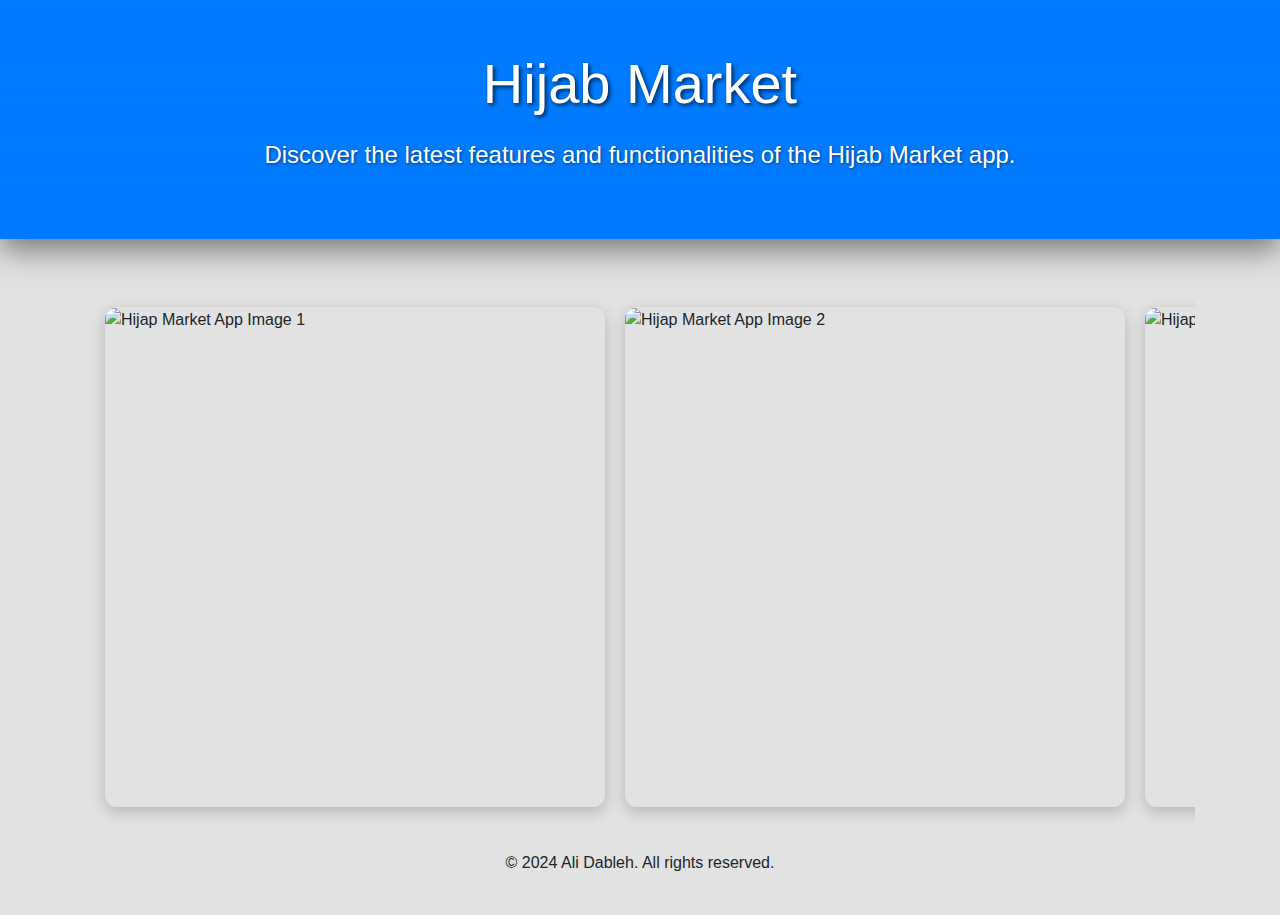
==== project1.html @ 1b122493 "Add files via upload" ====
<!DOCTYPE html>
<html lang="en">
<head>
    <meta charset="UTF-8">
    <meta name="viewport" content="width=device-width, initial-scale=1.0">
    <title>Project 1 - Hijab Market</title>
    <link rel="stylesheet" href="https://stackpath.bootstrapcdn.com/bootstrap/4.5.2/css/bootstrap.min.css">
    <link rel="stylesheet" href="styles.css">
    <style>
        body {
            background-color: #f8f9fa;
        }
        .hero {
            background-color: #007bff;
            padding: 50px 0;
            margin-bottom: 30px;
        }
        .project-gallery {
            display: flex;
            overflow-x: auto;
            gap: 20px;
            padding: 20px;
        }
        .project-image-container {
            position: relative;
            flex: 0 0 auto;
            width: 500px;
            height: 500px;
            overflow: hidden;
            border-radius: 12px;
            box-shadow: 0 5px 15px rgba(0, 0, 0, 0.2);
            transition: transform 0.3s;
        }
        .project-image-container:hover {
            transform: scale(1.05);
        }
        .project-image {
            width: 100%;
            height: 100%;
            object-fit: cover;
        }
        .image-overlay {
            position: absolute;
            top: 0;
            left: 0;
            width: 100%;
            height: 100%;
            display: flex;
            justify-content: center;
            align-items: center;
            background-color: rgba(0, 0, 0, 0.5);
            opacity: 0;
            transition: opacity 0.3s;
            border-radius: 12px;
        }
        .project-image-container:hover .image-overlay {
            opacity: 1;
        }
        .overlay-text {
            color: white;
            font-size: 1.2rem;
            text-align: center;
        }
    </style>
</head>
<body>
    <header class="hero text-center text-white">
        <div class="container">
            <h1 class="display-4">Hijab Market</h1>
            <p class="lead">Discover the latest features and functionalities of the Hijab Market app.</p>
        </div>
    </header>

    <div class="container mt-5">
        <div class="project-gallery">
            <div class="project-image-container">
                <img src="C:\Users\Ali\Downloads\22.png" class="project-image" alt="Hijap Market App Image 1">
                <div class="image-overlay">
                    <div class="overlay-text">Image 1 Description</div>
                </div>
            </div>
            <div class="project-image-container">
                <img src="C:\Users\Ali\Downloads\21.png" class="project-image" alt="Hijap Market App Image 2">
                <div class="image-overlay">
                    <div class="overlay-text">Image 2 Description</div>
                </div>
            </div>
            <div class="project-image-container">
                <img src="C:\Users\Ali\Downloads\purchase the latest trends.png" class="project-image" alt="Hijap Market App Image 3">
                <div class="image-overlay">
                    <div class="overlay-text">Image 3 Description</div>
                </div>
            </div>
            <div class="project-image-container">
                <img src="C:\Users\Ali\Downloads\purchase the latest trends (1).png" class="project-image" alt="Hijap Market App Image 4">
                <div class="image-overlay">
                    <div class="overlay-text">Image 4 Description</div>
                </div>
            </div>
            <div class="project-image-container">
                <img src="C:\Users\Ali\Downloads\purchase the latest trends (2).png" class="project-image" alt="Hijap Market App Image 5">
                <div class="image-overlay">
                    <div class="overlay-text">Image 5 Description</div>
                </div>
            </div>
            <div class="project-image-container">
                <img src="C:\Users\Ali\Downloads\purchase the latest trends (3).png" class="project-image" alt="Hijap Market App Image 6">
                <div class="image-overlay">
                    <div class="overlay-text">Image 6 Description</div>
                </div>
            </div>
        </div>
    </div>

    <footer class="text-center py-4">
        <p>&copy; 2024 Ali Dableh. All rights reserved.</p>
    </footer>

    <script src="https://code.jquery.com/jquery-3.5.1.slim.min.js"></script>
    <script src="https://cdn.jsdelivr.net/npm/@popperjs/core@2.11.6/dist/umd/popper.min.js"></script>
    <script src="https://stackpath.bootstrapcdn.com/bootstrap/4.5.2/js/bootstrap.min.js"></script>
</body>
</html>
---- styles.css ----
body {
    background: linear-gradient(135deg, #e2e2e2 25%, #f0f4f8 25%, #f0f4f8 50%, #e2e2e2 50%, #e2e2e2 75%, #f0f4f8 75%, #f0f4f8 100%);
    background-size: 400% 400%;
    animation: gradient 15s ease infinite; /* زيادة وقت الحركة */
    font-family: 'Arial', sans-serif;
}

@keyframes gradient {
    0% { background-position: 0% 50%; }
    50% { background-position: 100% 50%; }
    100% { background-position: 0% 50%; }
}

.hero {
    background-image: linear-gradient(rgba(0, 123, 255, 0.8), rgba(0, 123, 255, 0.5)), url('hero-background.jpg'); /* تدرج مع صورة الخلفية */
    background-size: cover;
    background-position: center;
    padding: 100px 0;
    box-shadow: 0 10px 30px rgba(0, 0, 0, 0.5);
    margin-bottom: 50px; /* Add margin below the hero section */
}

.hero h1 {
    font-size: 3.5rem;
    margin-bottom: 20px;
    text-shadow: 2px 2px 4px rgba(0, 0, 0, 0.7);
    color: #ffffff; /* لون النص الأبيض */
}

.hero p {
    font-size: 1.5rem;
    text-shadow: 1px 1px 3px rgba(0, 0, 0, 0.5);
    color: #ffffff; /* لون النص الأبيض */
}
.card {
    perspective: 1200px; /* زيادة المنظور لتعزيز التأثير ثلاثي الأبعاد */
    margin-top: 50px; /* تقليل المسافة لجعل البطاقات أقرب */
}

.my-card {
    position: relative; /* ضروري لتحديد مواقع العناصر الفرعية */
    display: block; /* يجعل من السهل النقر على البطاقة بالكامل */
    width: 300px; /* عرض ثابت للبطاقات */
    height: 400px; /* ارتفاع ثابت للبطاقات */
    border-radius: 15px; /* زوايا مدورة */
    overflow: hidden; /* يضمن عدم تجاوز المحتوى للبطاقة */
    transition: transform 0.4s ease, box-shadow 0.4s ease; /* انتقالات سلسة */
    box-shadow: 0 15px 30px rgba(0, 0, 0, 0.2); /* ظل لتعزيز تأثير الطفو */
    margin: 0 auto; /* توسيط البطاقة */
    background: linear-gradient(135deg, #f3f4f6, #e2e8f0); /* تدرج خلفية لطيف */
}

.my-card:hover {
    transform: translateY(-10px); /* رفع خفيف عند التحويم */
    box-shadow: 0 25px 50px rgba(0, 0, 0, 0.3); /* ظل أعمق عند التحويم */
}

.my-card-inner {
    position: relative;
    width: 100%;
    height: 100%;
    transition: transform 0.6s ease; /* انتقال سلس للدوران */
    transform-style: preserve-3d; /* حفظ 3D */
}

.my-card:hover .my-card-inner {
    transform: rotateY(180deg); /* دوران عند التحويم */
}

.my-card-front,
.my-card-back {
    position: absolute;
    width: 100%;
    height: 100%;
    backface-visibility: hidden; /* إخفاء الوجه الخلفي عند الدوران */
    border-radius: 15px; /* تطابق الزوايا المدورة */
}

.my-card-front {
    background: linear-gradient(135deg, #ffffff, #f0f4f8); /* تدرج لوني ناعم */
    display: flex;
    flex-direction: column;
    align-items: center;
    justify-content: center;
    padding: 20px; /* تباعد داخل البطاقة */
    text-align: center; /* محاذاة النص في الوسط */
    box-shadow: 0 10px 20px rgba(0, 0, 0, 0.1); /* ظل خفيف */
}

.my-card-back {
    background-color: #007bff; /* خلفية زرقاء */
    background-image: linear-gradient(to bottom right, #007bff, #00aaff); /* تدرج لوني للخلفية */
    color: white;
    display: flex;
    flex-direction: column;
    align-items: center;
    justify-content: center;
    transform: rotateY(180deg); /* بدءًا من الوجه الخلفي */
    padding: 20px; /* تباعد داخل البطاقة الخلفية */
    text-align: center; /* محاذاة النص في الوسط */
    box-shadow: 0 10px 20px rgba(0, 0, 0, 0.1); /* ظل خفيف */
}

.my-card h3 {
    font-size: 1.6rem; /* حجم أكبر للعناوين */
    margin-bottom: 10px; /* تباعد أسفل العنوان */
    color: #333; /* لون داكن للعناوين */
}

.my-card p {
    color: #555; /* لون نص داكن */
    line-height: 1.6; /* تباعد بين الأسطر */
    font-size: 1rem; /* حجم نص معقول */
}

/* إضافة تأثيرات متقدمة عند التمرير */
.my-card-front:hover {
    transform: scale(1.05); /* تكبير خفيف عند التحويم */
    transition: transform 0.2s ease; /* انتقال سلس */
}


.about-me {
    background-color: #f8f9fa; /* لون خلفية فاتح للقسم */
    padding: 40px 20px; /* تباعد أعلى وأسفل وأطراف */
    border-radius: 10px; /* زوايا مدورة */
    box-shadow: 0 4px 20px rgba(0, 0, 0, 0.5); /* ظل خفيف للقسم */
}

.about-me h2 {
    color: #007bff; /* لون مميز للعناوين */
    padding-top: 20px; /* تباعد مناسب */
}

.about-me-content {
    margin: 20px auto; /* تباعد تلقائي من الأعلى والأسفل */
}

.about-me-photo {
    margin-bottom: 20px; /* تباعد أسفل الصورة */
    border-radius: 50%; /* جعل الصورة دائرية */
    width: 160px; /* عرض الصورة */
    height: 160px; /* ارتفاع الصورة */
    box-shadow: 0 4px 15px rgba(0, 0, 0, 0.5); /* ظل خفيف */
}

.about-me h3 {
    color: #333; /* لون داكن للاسم */
    margin-top: 10px; /* تباعد أعلى عنوان الاسم */
}

.about-me p {
    color: #666; /* لون نص داكن */
    line-height: 1.6; /* تباعد بين الأسطر */
}

/* تحسين الأزرار */
.btn-primary {
    background: linear-gradient(135deg, #007bff, #00aaff); /* تدرج للأزرار */
    border: none; /* إزالة الحدود */
    color: white; /* نص أبيض */
    padding: 10px 20px; /* تباعد داخلي */
    border-radius: 5px; /* زوايا مدورة */
    transition: background 0.3s ease; /* سلاسة في تغيير الخلفية */
}

.btn-primary:hover {
    background: linear-gradient(135deg, #0056b3, #0088cc); /* تغيير اللون عند التحويم */
}
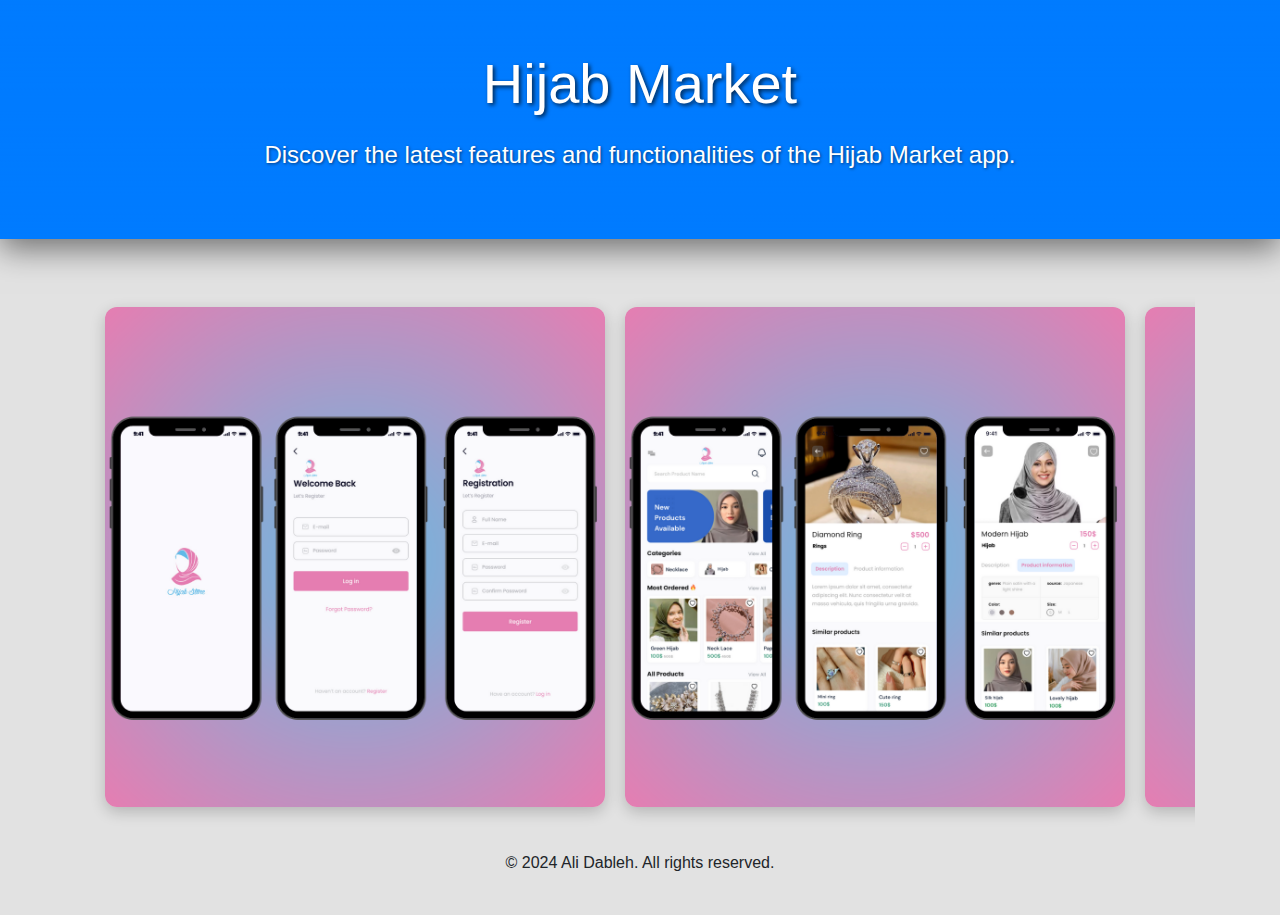
==== commit 32b6e560: "Update project1.html" ====
--- a/project1.html
+++ b/project1.html
@@ -74,19 +74,19 @@
     <div class="container mt-5">
         <div class="project-gallery">
             <div class="project-image-container">
-                <img src="C:\Users\Ali\Downloads\22.png" class="project-image" alt="Hijap Market App Image 1">
+                <img src="22.png" class="project-image" alt="Hijap Market App Image 1">
                 <div class="image-overlay">
                     <div class="overlay-text">Image 1 Description</div>
                 </div>
             </div>
             <div class="project-image-container">
-                <img src="C:\Users\Ali\Downloads\21.png" class="project-image" alt="Hijap Market App Image 2">
+                <img src="21.png" class="project-image" alt="Hijap Market App Image 2">
                 <div class="image-overlay">
                     <div class="overlay-text">Image 2 Description</div>
                 </div>
             </div>
             <div class="project-image-container">
-                <img src="C:\Users\Ali\Downloads\purchase the latest trends.png" class="project-image" alt="Hijap Market App Image 3">
+                <img src="purchase the latest trends.png" class="project-image" alt="Hijap Market App Image 3">
                 <div class="image-overlay">
                     <div class="overlay-text">Image 3 Description</div>
                 </div>
